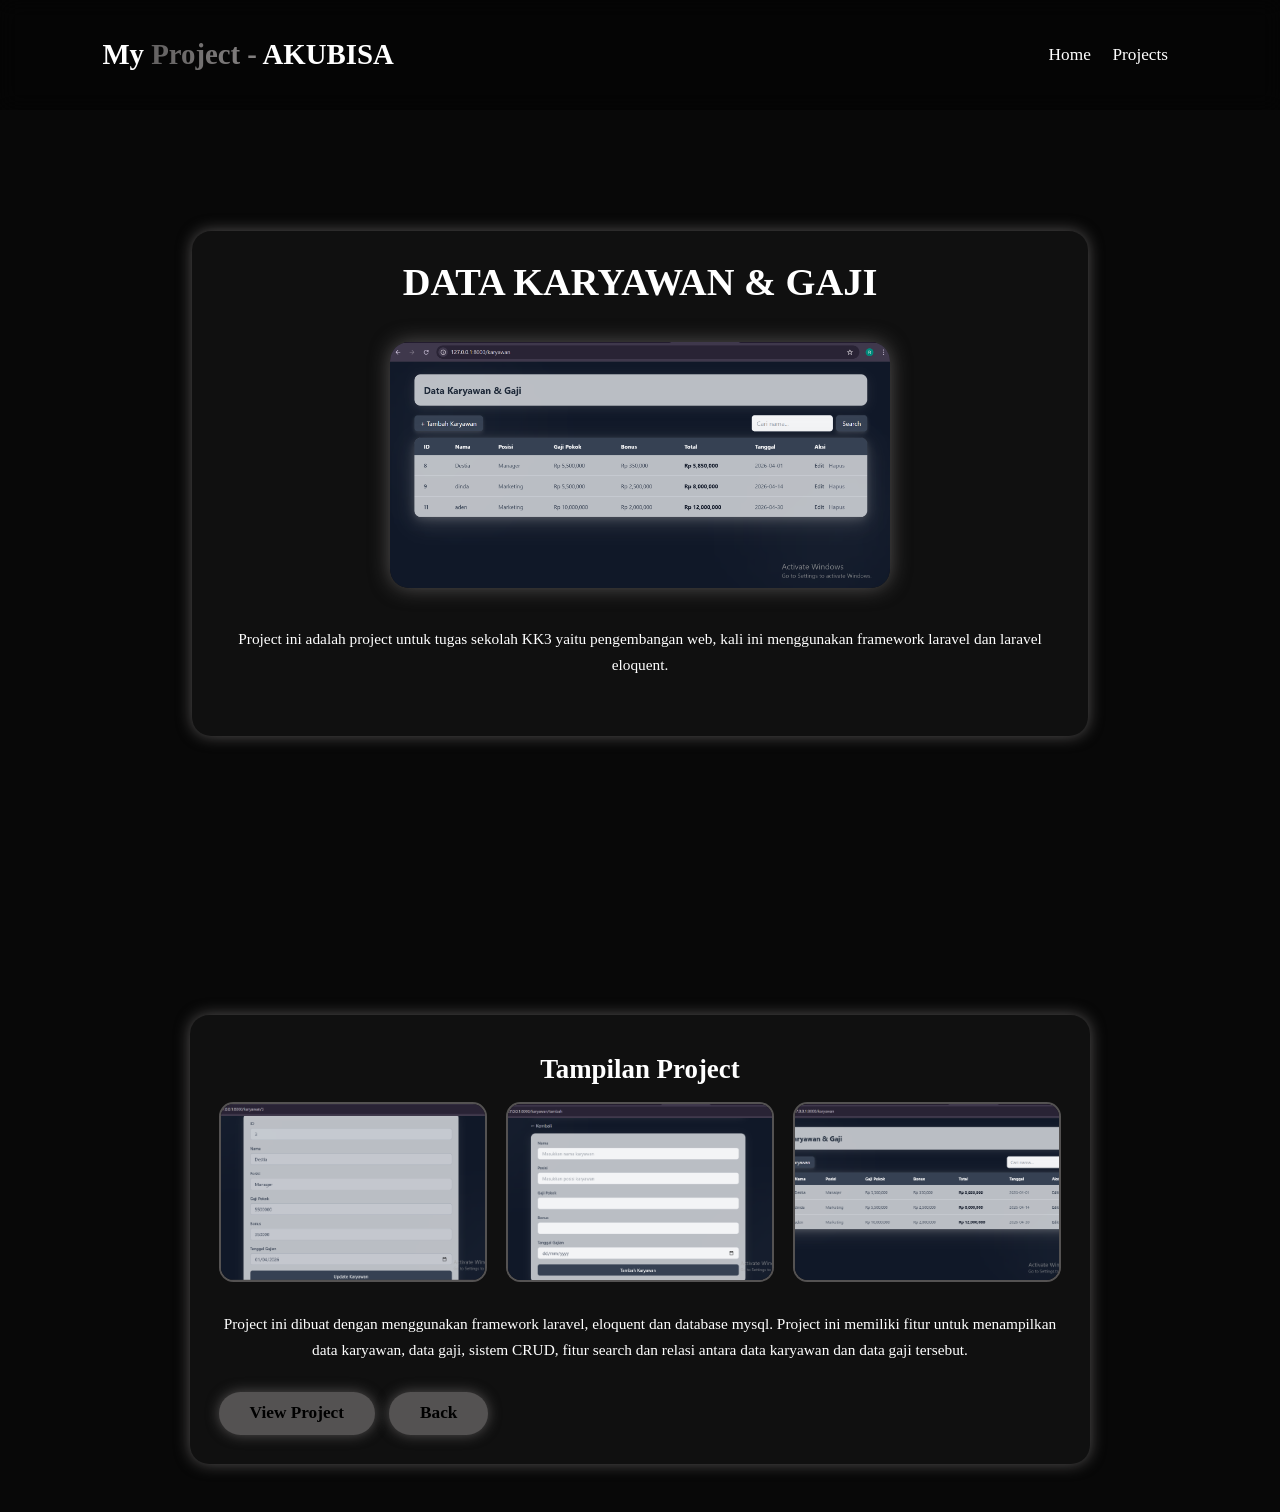
==== project_eloquent.html @ c26b7630 "update projects" ====
<!doctype html>
<html lang="en">
  <head>
    <meta charset="UTF-8" />
    <meta name="viewport" content="width=device-width, initial-scale=1.0" />
    <title>Project Detail</title>
    <link rel="stylesheet" href="style.css" />
  </head>
  <body>
    <!-- HEADER -->
    <header class="header">
      <a href="index.html" class="logo">My <span>Project - </span>AKUBISA</a>

      <nav class="navbar">
        <a href="index.html">Home</a>
        <a href="index.html#projects">Projects</a>
      </nav>
    </header>

    <!-- DETAIL SECTION -->
    <section class="project-detail">
      <div class="detail-container">
        <h1>DATA KARYAWAN & GAJI</h1>

        <img
          src="prjct/eloquent3.jpg"
          alt="Project Screenshot"
          class="detail-img"
        />

        <p class="detail-desc">
          Project ini adalah project untuk tugas sekolah KK3 yaitu pengembangan
          web, kali ini menggunakan framework laravel dan laravel eloquent.
        </p>
      </div>
    </section>

    <div class="detail-container">
      <h2>Tampilan Project</h2>

      <!-- SCREENSHOT BOX -->
      <div class="screenshot-box">
        <img src="prjct/eloquent1.jpg" alt="SS 1" />
        <img src="prjct/eloquent2.jpg" alt="SS 2" />
        <img src="prjct/eloquent3.jpg" alt="SS 3" />
      </div>

      <p class="detail-desc">
        Project ini dibuat dengan menggunakan framework laravel, eloquent dan
        database mysql. Project ini memiliki fitur untuk menampilkan data
        karyawan, data gaji, sistem CRUD, fitur search dan relasi antara data
        karyawan dan data gaji tersebut.
      </p>

      <div class="btn-group">
        <a
          href="
          target="_blank"
          class="btn"
        >
          View Project
        </a>

        <a href="index.html" class="btn"> Back </a>
      </div>
    </div>
  </body>
</html>
---- style.css ----
* {
    margin: 0;
    padding: 0;
    box-sizing: border-box;
    text-decoration: none;
    scroll-behavior: smooth;
    font-family: "Poppins";
}

:root {
    --bg-color: #080808;
    --second-bg-color-: #101010;
    --text-color: white;
    --main-color: rgb(84, 82, 82);
}

html {
    font-size: 60%;
    overflow-x: hidden; 
}

body {
    background: var(--bg-color);
    color: var(--text-color);
}

.header {
    position: fixed;
    width: 100%;
    top: 0;
    left: 0;
    padding: 4rem 8%;
    background: rgba(0, 0, 0, 0.3);
    backdrop-filter: blur(10px);
    display: flex;
    justify-content: space-between;
    align-items: center;
    z-index: 1000;
}

#menu-icon {
    font-size: 3.5rem;
    color: var(--main-color);
    display: none;
}
.logo {
    font-size: 3rem;
    color: var(--text-color);
    font-weight: 800;
    cursor: pointer;
    transition: 0.3s ease-in-out;
}
.logo:hover {
    transform: scale(1.1);
}
span {
    background: linear-gradient(
    270deg,
    rgb(130, 127, 127) 10%,
    rgb(99, 97, 97) 100%
    );
    background-clip: text;
    color: transparent ;
}
.navbar a{
    font-size: 1.8rem;
    color: var(--text-color);
    margin-left: 4rem;
    font-weight: 500;
    transition: 0.3s ease-in-out;
    border-bottom: 3px solid transparent;
    margin: 1rem;
}
.navbar a:hover {
    color: var(--main-color);
    border-bottom: 3px solid var(--main-color)
}
.gradient-btn {
    font-size: 1.8rem;
    padding: 1rem 2rem;
    border-radius: 3rem;
    background: linear-gradient(
    270deg,
    rgb(130, 127, 127) 10%,
    rgb(99, 97, 97) 100%
    );
    letter-spacing: 1px;
    cursor: pointer;
    transition: 0.3s ease-in-out;
    color: white;
    border: none;
    text-wrap: nowrap;
}
.gradient-btn:hover {
    transform: scale(1.05);
}

section {
    min-height: 100vh;
    padding: 10rem 15%;
}
.home {
    display: flex;
    align-items: center;
    justify-content: center;
    gap: 15rem;
}
.home-content {
    display: flex;
    flex-direction: column;
    align-items: flex-end;
    text-align: right;
}
.home-content h1 {
    font-size: 4rem;
    font-weight: 700;
    margin-top: 1.5rem;
    line-height: 1;
}
.home-content h3 {
    margin: 1rem 0;
    font-size: 6rem;
}
.home-content p {
    font-size: 1.5rem;
    font-weight: 500;
    line-height: 1.5;
}
.home-img img {
    width: 28vw;
    border-radius: 65%;
    box-shadow: 0 0 25px var(--main-color);
    transition: 0.3s ease-in-out;
}
.home-img img:hover {
    transform: scale(1.05);
    box-shadow: 0 0 25px var(--main-color),
                0 0 50px var(--main-color),
                0 0 80px var(--main-color);

}
.social-icons a{
    display: inline-flex;
    justify-content: center;
    align-items: center;
    font-size: 3rem;
    padding: 1rem;
    background: transparent;
    border: 2px solid var(--main-color);
    border-radius: 50%;
    color: var(--main-color);
    margin: 3rem 0.5rem;
    transition: 0.3s ease-in-out;
}
.social-icons a:hover {
    color: var(--text-color);
    background-color: var(--main-color);
    transform: scale(1.2)translateY(-5px);
    box-shadow: 0 0 25px var(--main-color);
}
.btn-group {
    display: flex;
    gap: 1.5rem;
}
.btn {
    display: inline-block;
    padding: 1rem 3rem;
    background-color: var(--main-color);
    box-shadow: 0 0 13px var(--main-color);
    border-radius: 3rem;
    font-size: 1.8rem;
    color: black;
    border: 2px solid transparent;
    font-weight: 600;
    transition: 0.3s ease-in-out;
}
.btn:hover {
    transform: scale(1.05);
    box-shadow: 0 0 10px var(--main-color),
                0 0 20px var(--main-color);
}

.btn-group a:nth-of-type {
    background-color: black;
    color: var(--main-color);
    border: 2px solid var(--main-color);
    box-shadow: 0 0 5px transparent;
}
.btn-group a:nth-of-type:hover {
    box-shadow: 0 0 5px var(--main-color);
    background-color: var(--main-color);
    color: black;
}

.about {
    display: flex;
    justify-content: center;
    align-items: center;
    gap: 10rem;
    background-color: var(--second-bg-color-);
} 

.about-img img {
    width: 32vw;
    border: 50%;
    box-shadow: 0 0 25px var(--main-color);
    transition: 0.4s ease-in-out;
}

.about-img img:hover {
    box-shadow: 0 0 25px var(--main-color),
                0 0 50px var(--main-color),
                0 0 80px var(--main-color);
}

.about-content h2 {
    font-size: 6rem;
    text-align: left;
}

.about-content p {
    font-size: 1.8rem;
}

.about-content .btn {
   margin: 3rem 0;
}

::-webkit-scrollbar {
    width: 18px;
    box-shadow: 0 0 25px var(--main-color);
}

::-webkit-scrollbar-thumb {
    background-color: var(--main-color);
}

::-webkit-scrollbar-track {
    background-color: var(--bg-color);
}

.heading {
    text-align: center;
    font-size: 7rem;
    margin: 5rem 0;
}

.services {
    background-color: var(--bg-color);
    color: black;
}

.services h2 {
    color: var(--text-color);
}

.services-container {
    display: grid;
    grid-template-columns: repeat(auto-fit, minmax(300px, 1fr));
    align-items: center;
    gap: 2.5rem;
}

.service-box {
    display: flex;
    justify-content: center;
    align-items: center;
    background-color: var(--main-color);
    height: 400px;
    border-radius: 3rem;
    cursor: pointer;
    border: 5px solid transparent;
    transition: 0.4s ease-in-out;
}

.service-box:hover {
    background: var(--second-bg-color-);
    color: var(--main-color);
    border: 5px solid var(--main-color);
    transform: scale(1.03);
    box-shadow: 0 0 15px var(--main-color),
                0 0 30px var(--main-color);
}

.service-info {
    display: flex;
    flex-direction: column;
    text-align: center;
    justify-content: center;
    align-items: center;
    padding: 3rem;
}
.service-info img {
    max-width: 250px;
    border-radius: 2rem;
    object-fit: cover;
    padding: 1rem;
}
.service-info h4 {
    font-size: 2rem;
    margin: 2rem 0;
    font-weight: 600;
}
.service-info p {
    font-size: 1.4rem;
    font-weight: 600;
    line-height: 1.7;
}
.service-info i {
    font-size: 8rem;
}

.projects {
    background-color: var(--second-bg-color-);
}

.projects-box {
    display: grid;
    grid-template-columns: repeat(auto-fit, minmax(350px, 1fr));
    place-items: center;
    gap: 3rem;
    row-gap: 5rem;
}

.projects-card {
    display: flex;
    flex-direction: column;
    align-items: center;
    justify-content: center;
    text-align: center;
    background-color: var(--bg-color);
    border: 2px solid var(--main-color);
    border-radius: 3rem;
    gap: 2rem;
    padding: 5rem 2rem;
    overflow: hidden;
    cursor: pointer;
    box-shadow: 0 0 5px var(--main-color);
    transition: 0.3s ease;
}

.projects-card:hover {
    box-shadow: 0 0 20px var(--main-color),
                0 0 40px var(--main-color);
    transform: scale(1.02);
}

.projects-card img {
    width: 100%;
    height: 300px;
    border-radius: 2rem;
    object-fit: cover;
}

.projects-card h3 {
    font-size: 3rem;
}

.projects-card p {
    font-size: 1.6rem;
}

.contact {
    background-color: var(--second-bg-color-);
    padding: 40px 10%;
    display: flex;
    justify-content: center;
    align-items: center;
     min-height: auto;   /* hilangkan full screen */
    height: auto;       /* biar ikut isi */
    padding: 15px 5%; /* kecilin area atas bawah */
}

.contact-box h2 {
    text-align: center;
    font-size: 4rem;
    margin: 2rem 0;
    font-weight: 600;
    padding: 1rem;
}

.contact-box p {
    text-align: center;
    font-size: 1.8rem;
    font-weight: 500;
    line-height: 1.5;
    padding: 2rem;
}

.contact-social {
    display: flex;
    justify-content: center;
    align-items: center;
    gap: 2rem;
    margin-top: 2rem;
}

.contact-social a {
    display: flex;
    justify-content: center;
    align-items: center;
    font-size: 2.8rem;
    width: 70px;
    height: 70px;
    border: 2px solid var(--main-color);
    border-radius: 50%;
    color: var(--main-color);
    transition: 0.3s ease-in-out;
}

.contact-social a:hover {
    color: var(--text-color);
    background-color: var(--main-color);
    transform: scale(1.15) translateY(-6px);
    box-shadow: 0 0 25px var(--main-color);
}

.reveal-left {
    opacity: 0;
    transform: translateX(-80px);
    transition: all 0.8s ease;
}

.reveal-right {
    opacity: 0;
    transform: translateX(80px);
    transition: all 0.8s ease;
}

.reveal.active,
.reveal-left.active,
.reveal-right.active {
    opacity: 1;
    transform: translate(0);
}

/* TOOLS SECTION */
.tools {
    background-color: var(--bg-color);
    text-align: center;
}

.tools-container {
    display: grid;
    grid-template-columns: repeat(auto-fit, minmax(80px, 1fr));
    gap: 2rem;
    justify-items: center;
    margin-top: 3rem;
}

.tool {
    width: 80px;
    height: 80px;
    display: flex;
    justify-content: center;
    align-items: center;
    border-radius: 1.5rem;
    border: 2px solid var(--main-color);
    transition: all 0.3s ease-in-out;
    cursor: pointer;
}


.tool i {
    font-size: 4rem;
    color: var(--main-color);
    transition: 0.3s ease-in-out;
}

.tool img {
    width: 45px;
    height: 45px;
    object-fit: contain;
    transition: 0.3s ease-in-out;
}


/* HOVER EFFECT 🔥 */
.tool:hover {
    color: var(--text-color); 
    background-color: var(--main-color); 
    transform: scale(1.2)translateY(-5px); 
    box-shadow: 0 0 25px var(--main-color);
}

.tool:hover i {
    color: var(--text-color);
}

/* ================= RESPONSIVE HP ================= */
@media (max-width: 768px) {

    html {
        font-size: 55%;
    }

    .header {
        padding: 2rem 5%;
    }

    /* NAVBAR MOBILE */
    #menu-icon {
        display: block;
        cursor: pointer;
    }

    .navbar {
        position: absolute;
        top: 100%;
        right: -100%;
        width: 60%;
        background: rgba(0,0,0,0.9);
        flex-direction: column;
        text-align: center;
        transition: 0.3s ease;
        padding: 2rem 0;
    }

    .navbar.active {
        right: 0;
    }

    .navbar a {
        display: block;
        margin: 2rem 0;
        font-size: 2rem;
    }

    /* HOME */
    .home {
        flex-direction: column-reverse;
        gap: 5rem;
        text-align: center;
    }

    .home-content {
        align-items: center;
        text-align: center;
    }

    .home-img img {
        width: 60vw;
    }

    .home-content h3 {
        font-size: 4rem;
    }

    .home-content h1 {
        font-size: 3rem;
    }

    /* ABOUT */
    .about {
        flex-direction: column;
        gap: 5rem;
        text-align: center;
    }

    .about-img img {
        width: 60vw;
    }

    .about-content h2 {
        text-align: center;
        font-size: 4rem;
    }

    /* SERVICES */
    .service-box {
        height: auto;
        padding: 2rem;
    }

    /* PROJECTS */
    .projects-box {
        grid-template-columns: 1fr;
    }

    /* TOOLS */
    .tools-container {
        grid-template-columns: repeat(auto-fit, minmax(60px, 1fr));
    }

    .tool {
        width: 60px;
        height: 60px;
    }

    .tool img {
        width: 35px;
        height: 35px;
    }

    /* CONTACT */
    .contact-box h2 {
        font-size: 3rem;
    }

    .contact-box p {
        font-size: 1.5rem;
    }
}
/* ================= PROJECT DETAIL ================= */

.project-detail {
    display: flex;
    justify-content: center;
    align-items: center;
    flex-direction: column;
}

/* CONTAINER UTAMA */
.detail-container {
    width: 100%;
    max-width: 900px;
    margin: 12rem auto 5rem; /* biar ga ketutup header & center */
    padding: 3rem;
    background: var(--second-bg-color-);
    border-radius: 2rem;
    box-shadow: 0 0 15px var(--main-color);
    text-align: center;
}

/* JUDUL */
.detail-container h1 {
    font-size: 4rem;
    margin-bottom: 2rem;
}

/* GAMBAR UTAMA */
.detail-img {
    width: 70%;
    max-width: 500px;
    border-radius: 2rem;
    margin: 4rem auto;
    display: block;
    box-shadow: 0 0 20px var(--main-color);
    transition: 0.3s ease-in-out;
    cursor: pointer;
}

.detail-img:hover {
    transform: scale(1.02);
    box-shadow: 0 0 15px var(--main-color),
                0 0 30px var(--main-color);
}



/* DESKRIPSI */
.detail-desc {
    font-size: 1.6rem;
    line-height: 1.7;
    margin-bottom: 3rem;
}

/* ================= GALLERY ================= */

.detail-container h2 {
    font-size: 2.8rem;
    margin: 1rem 0 1.8rem;
}

/* GRID FOTO */
.screenshot-box {
    display: grid;
    grid-template-columns: repeat(auto-fit, minmax(220px, 1fr));
    gap: 2rem;
    margin-bottom: 3rem;
}

/* CARD FOTO */
.screenshot-box img {
    width: 100%;
    height: 180px;
    object-fit: cover;
    border-radius: 1.5rem;
    border: 2px solid var(--main-color);
    transition: 0.3s ease-in-out;
    cursor: pointer;
}

/* HOVER EFFECT */
.screenshot-box img:hover {
    transform: scale(1.05);
    box-shadow: 0 0 15px var(--main-color),
                0 0 30px var(--main-color);
}
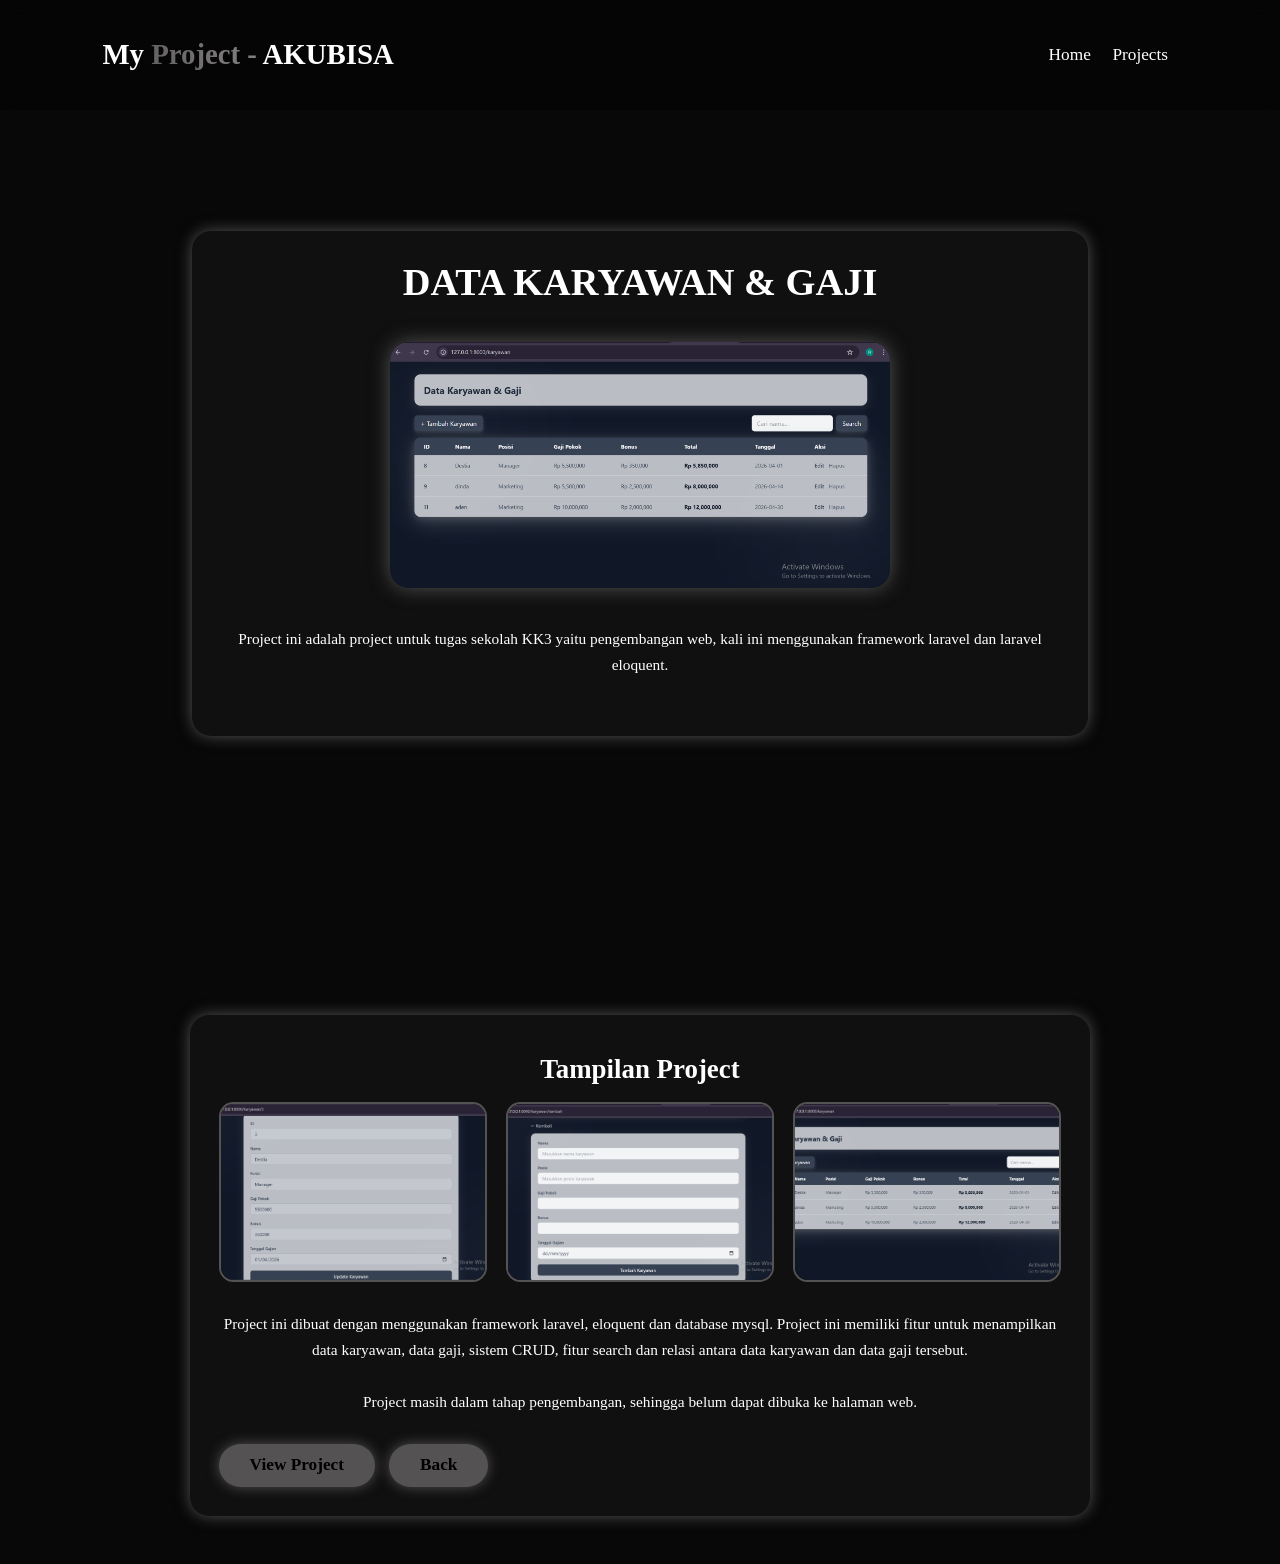
==== commit 9e950034: "upedate project 1" ====
--- a/project_eloquent.html
+++ b/project_eloquent.html
@@ -49,15 +49,16 @@
         Project ini dibuat dengan menggunakan framework laravel, eloquent dan
         database mysql. Project ini memiliki fitur untuk menampilkan data
         karyawan, data gaji, sistem CRUD, fitur search dan relasi antara data
-        karyawan dan data gaji tersebut.
+        karyawan dan data gaji tersebut. <br><br>
+        Project masih dalam tahap pengembangan, sehingga belum dapat dibuka ke halaman web.
       </p>
+      
 
       <div class="btn-group">
         <a
-          href="
+          href=""
           target="_blank"
-          class="btn"
-        >
+          class="btn">
           View Project
         </a>
 
